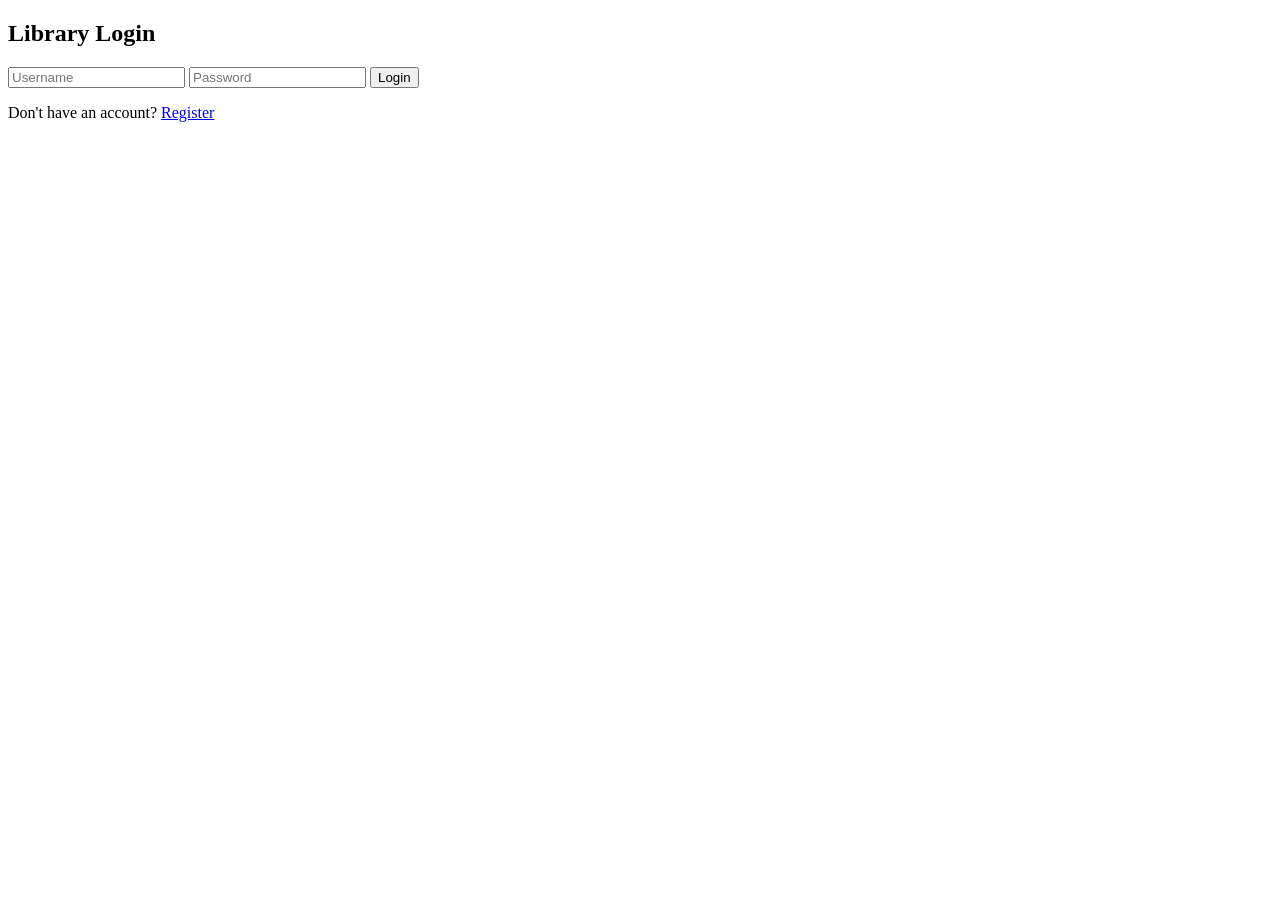
==== index.html @ 3b5f6921 "Add files via upload" ====
<!DOCTYPE html>
<html lang="en">

<head>

<meta charset="UTF-8">

<meta name="viewport" content="width=device-width, initial-scale=1.0">

<title>Login</title>

<link rel="stylesheet" href="css/style.css">

</head>

<body>

<div class="login-container">

<h2>Library Login</h2>

<input type="text" id="username" placeholder="Username">

<input type="password" id="password" placeholder="Password">

<button onclick="login()">Login</button>

<p>

Don't have an account?

<a href="register.html">Register</a>

</p>

</div>

<script src="js/login.js"></script>

</body>

</html>
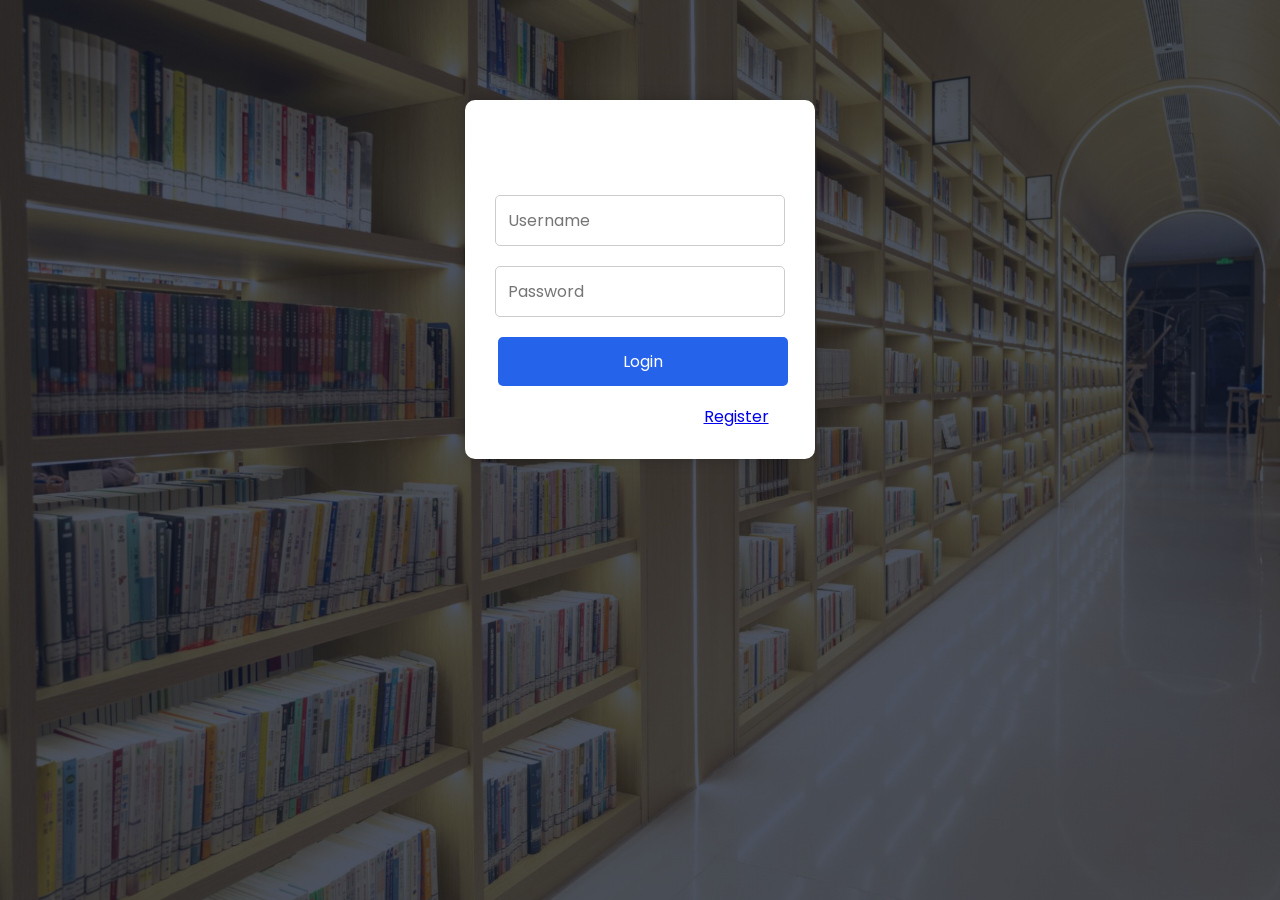
==== commit 1aa86ad4: "Update index.html" ====
--- a/index.html
+++ b/index.html
@@ -9,7 +9,7 @@
 
 <title>Login</title>
 
-<link rel="stylesheet" href="css/style.css">
+<link rel="stylesheet" href="style.css">
 
 </head>
 
@@ -39,4 +39,4 @@
 
 </body>
 
-</html>+</html>
--- a/style.css
+++ b/style.css
@@ -0,0 +1,1118 @@
+/* ===========================================
+   Google Font
+=========================================== */
+@import url('https://fonts.googleapis.com/css2?family=Poppins:wght@300;400;500;600;700&display=swap');
+
+/* ===========================================
+   Reset
+=========================================== */
+*{
+    margin:0;
+    padding:0;
+    box-sizing:border-box;
+    font-family:'Poppins',sans-serif;
+}
+
+body{
+    background:
+    linear-gradient(rgba(15,23,42,.75),rgba(15,23,42,.75)),
+    url("../images/library.jpg");
+
+    background-size:cover;
+    background-position:center;
+    background-repeat:no-repeat;
+    background-attachment:fixed;
+    color:#fff;
+}
+
+/* ===========================================
+   Navbar
+=========================================== */
+
+.navbar{
+
+    width:100%;
+
+    height:75px;
+
+    display:flex;
+
+    justify-content:space-between;
+
+    align-items:center;
+
+    padding:0 40px;
+
+    background:rgba(255,255,255,.15);
+
+    backdrop-filter:blur(12px);
+
+    box-shadow:0 5px 15px rgba(0,0,0,.3);
+
+    position:sticky;
+
+    top:0;
+
+    z-index:1000;
+
+}
+
+.logo{
+
+    font-size:28px;
+
+    font-weight:700;
+
+}
+
+.logo i{
+
+    color:#ffd54f;
+
+    margin-right:10px;
+
+}
+
+.nav-right{
+
+    display:flex;
+
+    align-items:center;
+
+    gap:20px;
+
+}
+
+.profile{
+
+    display:flex;
+
+    align-items:center;
+
+    gap:8px;
+
+    font-size:18px;
+
+}
+
+.profile i{
+
+    font-size:30px;
+
+}
+
+#darkBtn{
+
+    width:45px;
+
+    height:45px;
+
+    border:none;
+
+    border-radius:50%;
+
+    cursor:pointer;
+
+    font-size:18px;
+
+    background:#2563eb;
+
+    color:white;
+
+    transition:.3s;
+
+}
+
+#darkBtn:hover{
+
+    transform:rotate(180deg);
+
+}
+
+/* ===========================================
+   Container
+=========================================== */
+
+.container{
+
+    width:92%;
+
+    margin:auto;
+
+    padding:30px 0;
+
+}
+
+/* ===========================================
+   Welcome Banner
+=========================================== */
+
+.welcome{
+
+    background:linear-gradient(135deg,#2563eb,#06b6d4);
+
+    padding:25px;
+
+    border-radius:20px;
+
+    margin-bottom:30px;
+
+    box-shadow:0 10px 25px rgba(0,0,0,.3);
+
+}
+
+.welcome h2{
+
+    font-size:32px;
+
+    margin-bottom:10px;
+
+}
+
+.welcome p{
+
+    font-size:18px;
+
+}
+
+/* ===========================================
+   Dashboard Cards
+=========================================== */
+
+.dashboard{
+
+    display:grid;
+
+    grid-template-columns:repeat(auto-fit,minmax(220px,1fr));
+
+    gap:20px;
+
+    margin-bottom:35px;
+
+}
+
+.card{
+
+    padding:25px;
+
+    border-radius:18px;
+
+    color:white;
+
+    position:relative;
+
+    overflow:hidden;
+
+    transition:.3s;
+
+    box-shadow:0 8px 20px rgba(0,0,0,.3);
+
+}
+
+.card:hover{
+
+    transform:translateY(-8px);
+
+}
+
+.card::before{
+
+    content:"";
+
+    position:absolute;
+
+    width:150px;
+
+    height:150px;
+
+    border-radius:50%;
+
+    background:rgba(255,255,255,.15);
+
+    right:-40px;
+
+    top:-40px;
+
+}
+
+.card i{
+
+    font-size:40px;
+
+    margin-bottom:15px;
+
+}
+
+.card h2{
+
+    font-size:36px;
+
+}
+
+.card p{
+
+    margin-top:8px;
+
+    font-size:18px;
+
+}
+
+.blue{
+
+    background:linear-gradient(135deg,#3b82f6,#06b6d4);
+
+}
+
+.green{
+
+    background:linear-gradient(135deg,#22c55e,#16a34a);
+
+}
+
+.orange{
+
+    background:linear-gradient(135deg,#f97316,#facc15);
+
+}
+
+.purple{
+
+    background:linear-gradient(135deg,#7c3aed,#c084fc);
+
+}
+/* ===========================================
+   Add Book Form
+=========================================== */
+
+.form-container{
+
+    background:rgba(255,255,255,.15);
+
+    backdrop-filter:blur(15px);
+
+    border-radius:20px;
+
+    padding:30px;
+
+    margin-bottom:30px;
+
+    box-shadow:0 10px 20px rgba(0,0,0,.3);
+
+}
+
+.form-container h2{
+
+    margin-bottom:20px;
+
+    font-size:28px;
+
+}
+
+.form{
+
+    display:grid;
+
+    grid-template-columns:2fr 2fr 2fr 1fr;
+
+    gap:20px;
+
+    align-items:center;
+
+}
+.form input{
+
+    height:55px;
+
+    padding:0 18px;
+
+    border-radius:12px;
+
+    border:none;
+
+    font-size:16px;
+
+    background:white;
+
+    color:#111827;
+
+}
+
+
+.form input:focus{
+
+    box-shadow:0 0 10px #38bdf8;
+
+    transform:scale(1.02);
+
+}
+
+.form button{
+
+    height:55px;
+
+    border:none;
+
+    border-radius:12px;
+
+    font-size:18px;
+
+    font-weight:600;
+
+    background:linear-gradient(135deg,#2563eb,#06b6d4);
+
+    color:white;
+
+}
+
+.form button:hover{
+
+    transform:translateY(-3px);
+
+    box-shadow:0 8px 20px rgba(0,0,0,.3);
+
+}
+
+/* ===========================================
+   Search Box
+=========================================== */
+
+.searchBox{
+
+    display:flex;
+
+    align-items:center;
+
+    background:white;
+
+    border-radius:50px;
+
+    padding:15px 20px;
+
+    margin-bottom:30px;
+
+    box-shadow:0 8px 20px rgba(0,0,0,.25);
+
+}
+
+.searchBox i{
+
+    color:#2563eb;
+
+    font-size:20px;
+
+    margin-right:12px;
+
+}
+
+.searchBox input{
+
+    width:100%;
+
+    border:none;
+
+    outline:none;
+
+    font-size:16px;
+
+    color:#111827;
+
+    background:transparent;
+
+}
+
+/* ===========================================
+   Table
+=========================================== */
+
+.table-container{
+
+    background:white;
+
+    border-radius:20px;
+
+    overflow:hidden;
+
+    box-shadow:0 10px 20px rgba(0,0,0,.3);
+
+    margin-bottom:35px;
+
+}
+
+table{
+
+    width:100%;
+
+    border-collapse:collapse;
+
+}
+
+thead{
+
+    background:linear-gradient(135deg,#2563eb,#1d4ed8);
+
+}
+
+thead th{
+
+    padding:18px;
+
+    color:white;
+
+    font-size:16px;
+
+}
+
+tbody td{
+
+    padding:15px;
+
+    text-align:center;
+
+    color:#333;
+
+    border-bottom:1px solid #eee;
+
+}
+
+tbody tr{
+
+    transition:.3s;
+
+}
+
+tbody tr:hover{
+
+    background:#eff6ff;
+
+}
+
+/* ===========================================
+   Status Badges
+=========================================== */
+
+.available{
+
+    background:#22c55e;
+
+    color:white;
+
+    padding:6px 15px;
+
+    border-radius:30px;
+
+    font-size:14px;
+
+    font-weight:600;
+
+}
+
+.issued{
+
+    background:#ef4444;
+
+    color:white;
+
+    padding:6px 15px;
+
+    border-radius:30px;
+
+    font-size:14px;
+
+    font-weight:600;
+
+}
+
+/* ===========================================
+   Buttons
+=========================================== */
+
+button{
+
+    padding:8px 14px;
+
+    border:none;
+
+    border-radius:8px;
+
+    cursor:pointer;
+
+    transition:.3s;
+
+    margin:3px;
+
+}
+
+.issue{
+
+    background:#16a34a;
+
+    color:white;
+
+}
+
+.issue:hover{
+
+    background:#15803d;
+
+}
+
+.return{
+
+    background:#f59e0b;
+
+    color:white;
+
+}
+
+.return:hover{
+
+    background:#d97706;
+
+}
+
+.edit{
+
+    background:#2563eb;
+
+    color:white;
+
+}
+
+.edit:hover{
+
+    background:#1d4ed8;
+
+}
+
+.delete{
+
+    background:#dc2626;
+
+    color:white;
+
+}
+
+.delete:hover{
+
+    background:#991b1b;
+
+}
+
+/* ===========================================
+   Chart Section
+=========================================== */
+
+.chart-section{
+
+    background:rgba(255,255,255,.15);
+
+    backdrop-filter:blur(15px);
+
+    border-radius:20px;
+
+    padding:30px;
+
+    margin-bottom:30px;
+
+    box-shadow:0 10px 20px rgba(0,0,0,.3);
+
+}
+
+.chart-section h2{
+
+    margin-bottom:20px;
+
+}
+
+/* ===========================================
+   Footer
+=========================================== */
+
+footer{
+
+    text-align:center;
+
+    color:white;
+
+    padding:25px;
+
+    font-size:15px;
+
+}
+
+/* ===========================================
+   Responsive
+=========================================== */
+
+@media(max-width:992px){
+
+.form{
+
+grid-template-columns:1fr;
+
+}
+
+.navbar{
+
+padding:15px;
+
+flex-direction:column;
+
+height:auto;
+
+gap:15px;
+
+}
+
+}
+
+@media(max-width:768px){
+
+.dashboard{
+
+grid-template-columns:1fr;
+
+}
+
+.logo{
+
+font-size:22px;
+
+}
+
+.welcome h2{
+
+font-size:26px;
+
+}
+
+thead{
+
+display:none;
+
+}
+
+table,
+
+tbody,
+
+tr,
+
+td{
+
+display:block;
+
+width:100%;
+
+}
+
+tr{
+
+margin-bottom:15px;
+
+}
+
+td{
+
+text-align:right;
+
+padding-left:50%;
+
+position:relative;
+
+}
+
+td::before{
+
+position:absolute;
+
+left:15px;
+
+font-weight:bold;
+
+color:#2563eb;
+
+}
+
+}
+
+@media(max-width:500px){
+
+.container{
+
+width:95%;
+
+}
+
+.form-container{
+
+padding:20px;
+
+}
+
+.searchBox{
+
+padding:12px;
+
+}
+
+}
+.chart-section canvas{
+    width:100% !important;
+    height:350px !important;
+}
+.dark{
+
+background:#111827;
+
+}
+
+.dark .card{
+
+background:#1e293b;
+
+}
+
+.dark .form-container{
+
+background:#1e293b;
+
+}
+
+.dark .chart-section{
+
+background:#1e293b;
+
+}
+/* ===============================
+   Chart Size
+=============================== */
+
+.chart-section{
+
+    height:450px;
+
+}
+
+#myChart{
+
+    width:100% !important;
+
+    height:350px !important;
+
+}
+/* ================= Sidebar ================= */
+
+.sidebar{
+
+position:fixed;
+
+left:0;
+
+top:0;
+
+width:250px;
+
+height:100vh;
+
+background:#0f172a;
+
+padding:20px;
+
+color:white;
+
+box-shadow:5px 0 15px rgba(0,0,0,.3);
+
+z-index:1000;
+
+}
+
+.sidebar h2{
+
+text-align:center;
+
+margin-bottom:30px;
+
+font-size:24px;
+
+color:#38bdf8;
+
+}
+
+.sidebar ul{
+
+list-style:none;
+
+padding:0;
+
+}
+
+.sidebar ul li{
+
+margin:15px 0;
+
+}
+
+.sidebar ul li a{
+
+display:flex;
+
+align-items:center;
+
+gap:12px;
+
+padding:14px 18px;
+
+text-decoration:none;
+
+color:white;
+
+border-radius:10px;
+
+transition:.3s;
+
+font-size:17px;
+
+}
+
+.sidebar ul li a:hover{
+
+background:#2563eb;
+
+padding-left:25px;
+
+}
+
+.main{
+
+margin-left:250px;
+
+min-height:100vh;
+
+}
+
+.navbar{
+
+background:#ffffff;
+
+color:#111827;
+
+padding:15px 30px;
+
+display:flex;
+
+justify-content:space-between;
+
+align-items:center;
+
+box-shadow:0 2px 10px rgba(0,0,0,.15);
+
+}
+
+body{
+    background:
+    linear-gradient(rgba(15,23,42,.75),rgba(15,23,42,.75)),
+    url("../images/library.jpg");
+
+    background-size:cover;
+    background-position:center;
+    background-repeat:no-repeat;
+    background-attachment:fixed;
+    color:#fff;
+}
+
+.container{
+
+padding:30px;
+
+}
+
+@media(max-width:768px){
+
+.sidebar{
+
+width:70px;
+
+}
+
+.sidebar h2{
+
+display:none;
+
+}
+
+.sidebar ul li a{
+
+justify-content:center;
+
+font-size:20px;
+
+}
+
+.sidebar ul li a span{
+
+display:none;
+
+}
+
+.main{
+
+margin-left:70px;
+
+}
+
+}
+/* Sidebar Collapse */
+
+.sidebar{
+
+transition:.4s;
+
+}
+
+.sidebar.close{
+
+width:80px;
+
+}
+
+.sidebar.close .sidebar-logo h2,
+
+.sidebar.close .menu li a span{
+
+display:none;
+
+}
+
+.sidebar.close .menu li a{
+
+justify-content:center;
+
+}
+
+.sidebar.close .menu li a i{
+
+margin-right:0;
+
+font-size:22px;
+
+}
+
+.main-content{
+
+transition:.4s;
+
+}
+
+.main-content.expand{
+
+margin-left:80px;
+
+width:calc(100% - 80px);
+
+}
+
+/* Menu Button */
+
+#menuBtn{
+
+width:45px;
+
+height:45px;
+
+border:none;
+
+border-radius:10px;
+
+background:#2563eb;
+
+color:white;
+
+cursor:pointer;
+
+font-size:20px;
+
+margin-right:20px;
+
+transition:.3s;
+
+}
+
+#menuBtn:hover{
+
+background:#1d4ed8;
+
+}
+.login-container{
+
+width:350px;
+
+margin:100px auto;
+
+padding:30px;
+
+background:white;
+
+border-radius:10px;
+
+box-shadow:0 0 15px rgba(0,0,0,.2);
+
+text-align:center;
+
+}
+
+.login-container h2{
+
+margin-bottom:20px;
+
+}
+
+.login-container input{
+
+width:100%;
+
+padding:12px;
+
+margin:10px 0;
+
+border:1px solid #ccc;
+
+border-radius:5px;
+
+font-size:16px;
+
+}
+
+.login-container button{
+
+width:100%;
+
+padding:12px;
+
+background:#2563eb;
+
+color:white;
+
+border:none;
+
+border-radius:5px;
+
+cursor:pointer;
+
+font-size:16px;
+
+margin-top:10px;
+
+}
+
+.login-container button:hover{
+
+background:#1d4ed8;
+
+}
+
+.login-container p{
+
+margin-top:15px;
+
+}
